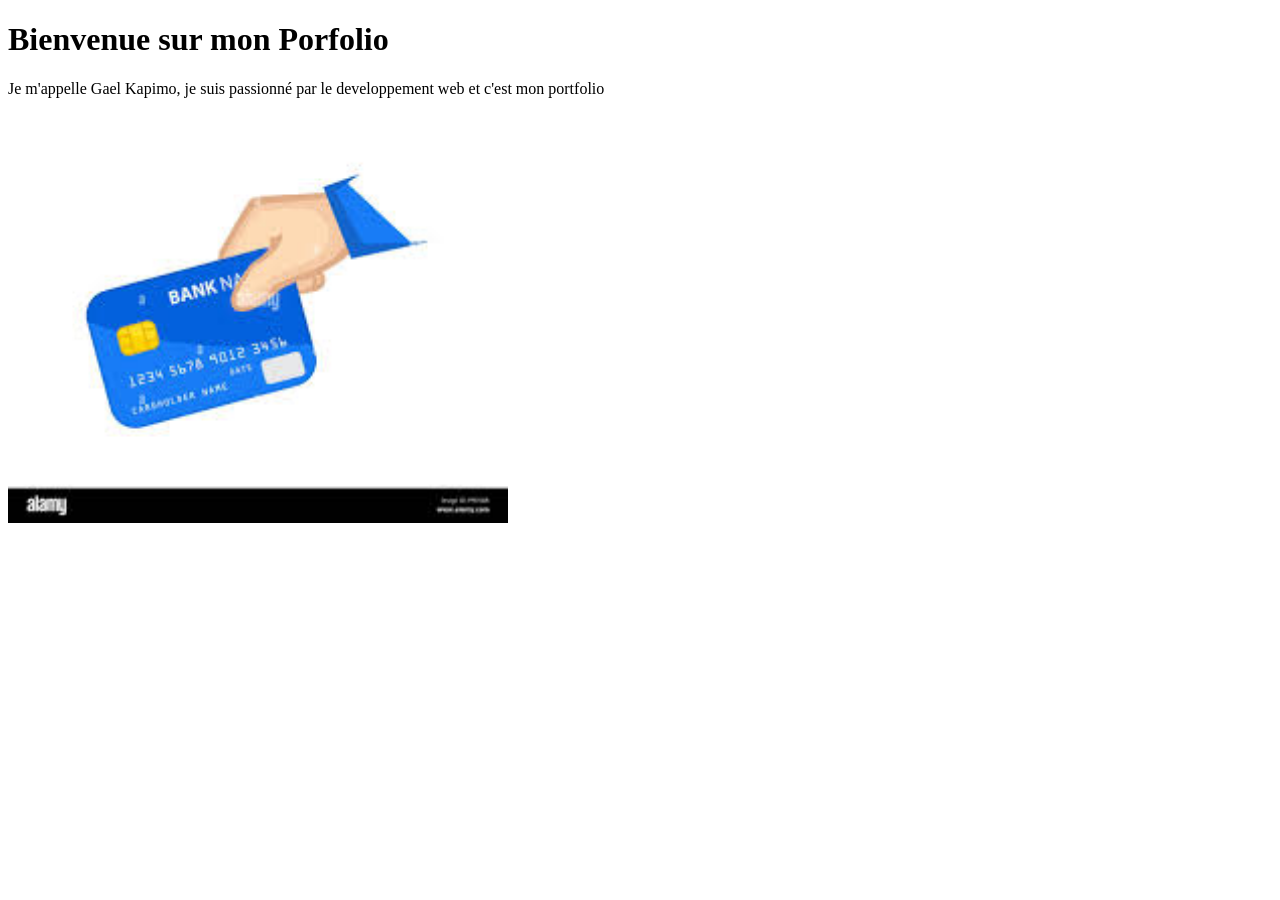
==== index.html @ 62766a50 "code modifie" ====
<!DOCTYPE html>
<html>
    <head>
        <title>
            LMonporfolio
        </title>
    </head>
    <body>
            <h1>
                Bienvenue sur mon Porfolio
            </h1>
            <p>
                Je m'appelle Gael Kapimo, je suis passionné par le developpement web et c'est mon portfolio
            </p>

            <img src="image/bankcard.jpg" width="500Px" alt="">
    </body>
</html>
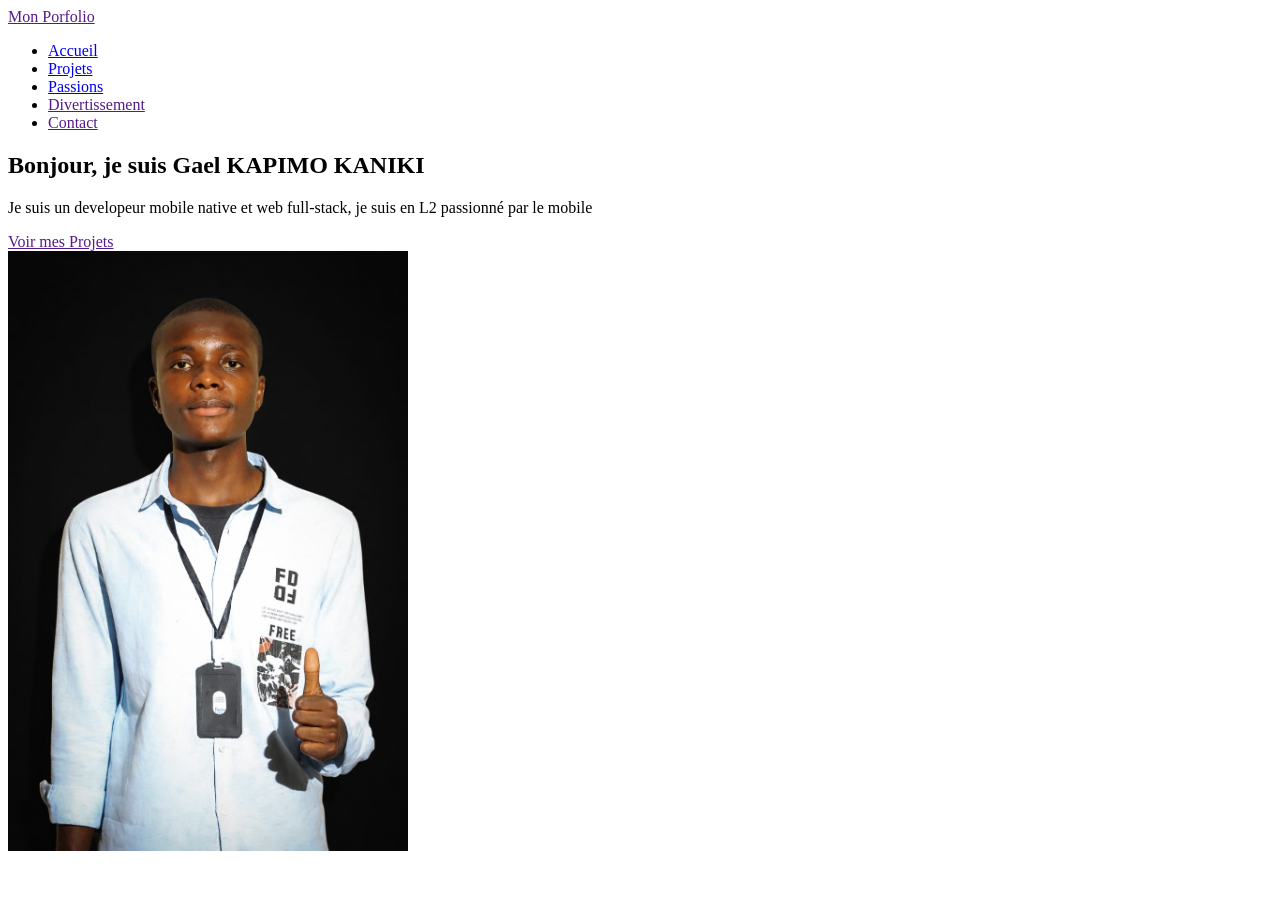
==== commit bcc4e0e1: "creation du header et de la section hero" ====
--- a/index.html
+++ b/index.html
@@ -1,18 +1,41 @@
 <!DOCTYPE html>
-<html>
-    <head>
-        <title>
-            LMonporfolio
-        </title>
-    </head>
-    <body>
-            <h1>
-                Bienvenue sur mon Porfolio
-            </h1>
-            <p>
-                Je m'appelle Gael Kapimo, je suis passionné par le developpement web et c'est mon portfolio
-            </p>
+<html lang="en">
+<head>
+    <meta charset="UTF-8">
+    <meta name="viewport" content="width=device-width, initial-scale=1.0">
+    <title>Mon Porfolio</title>
+</head>
+<body>
+    <header>
+        <div>
+            <a href="">Mon Porfolio</a>
+        </div>
+        <nav>
+            <ul>
+                <li><a href="#">Accueil</a> </li>
+                <li><a href="#">Projets</a></li>
+                <li><a href="#">Passions</a></li>
+                <li><a href="">Divertissement</a></li>
+                <li><a href="">Contact</a></li>
+            </ul>
+        </nav>
+    </header>
+    <main>
+        <section>
+            <div>
+                <h1>Bonjour, je suis Gael KAPIMO KANIKI</h1>
+                <p>Je suis un developeur mobile native et web full-stack, je suis en L2 passionné par le mobile</p>
+                <a href="">Voir mes Projets</a>
+            </div>
+            <div>
+                <img src="image/profile.jpg" alt="Ma photo de profil" width="400px">
+            </div>
+        </section>
+        <section></section>
+        <section></section>
+    </main>
+    <footer>
 
-            <img src="image/bankcard.jpg" width="500Px" alt="">
-    </body>
+    </footer>
+</body>
 </html>
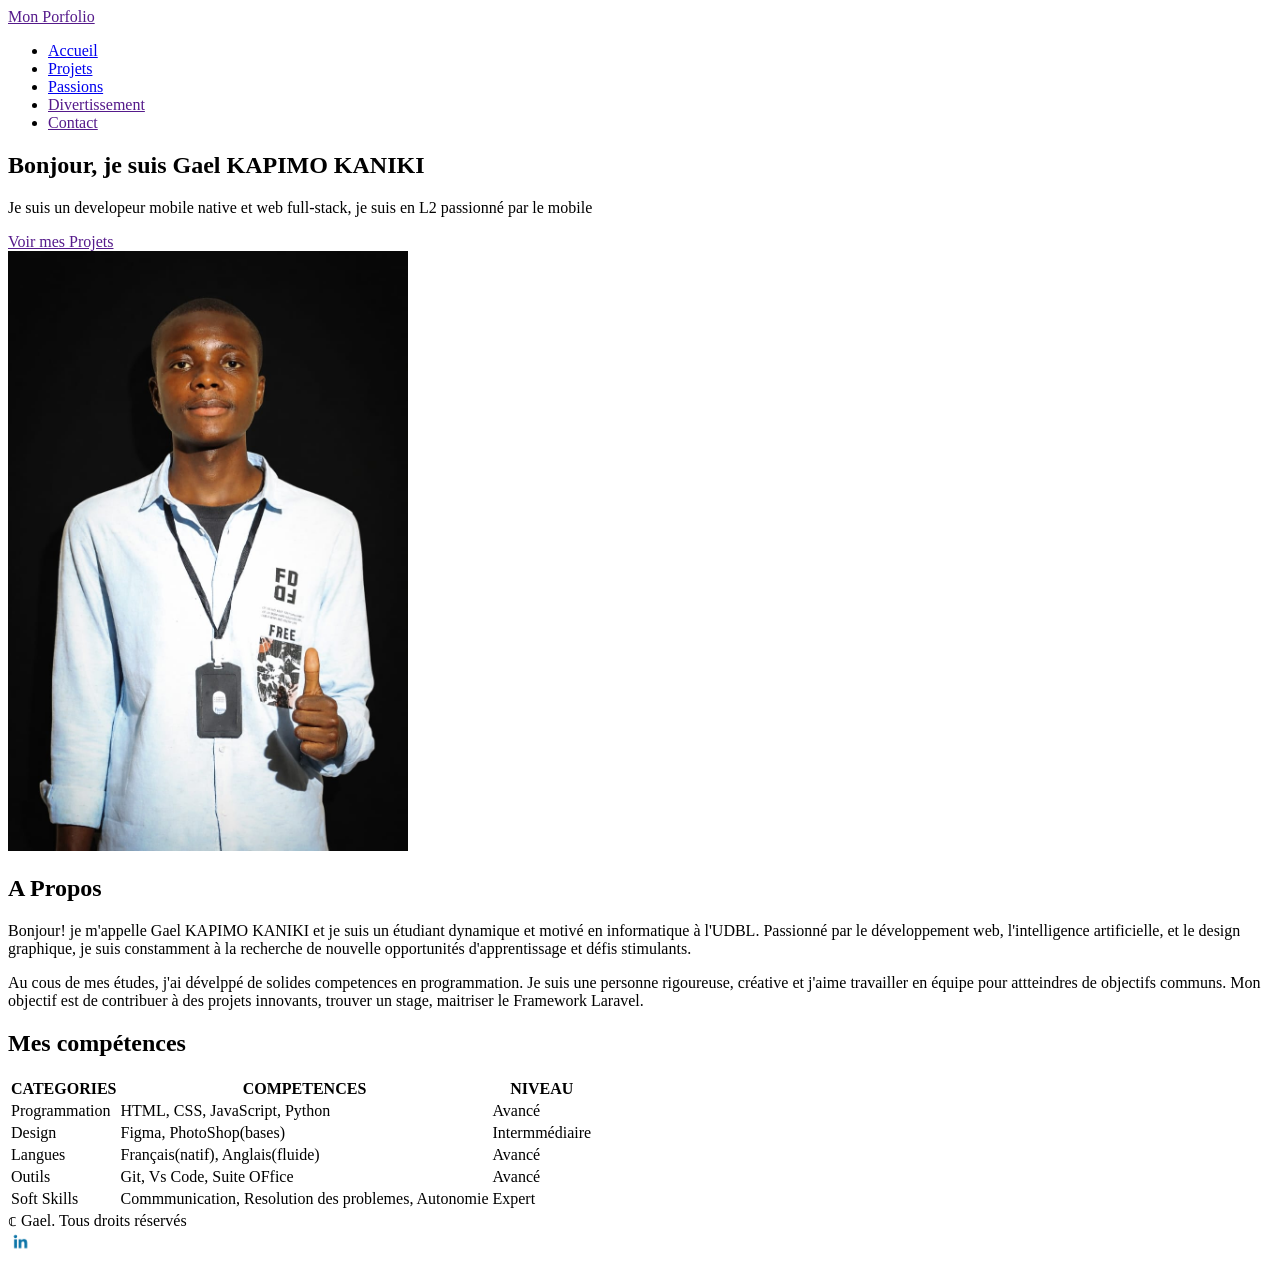
==== commit 78e1433b: "la nouvelle mise au jour du site" ====
--- a/index.html
+++ b/index.html
@@ -31,11 +31,56 @@
                 <img src="image/profile.jpg" alt="Ma photo de profil" width="400px">
             </div>
         </section>
-        <section></section>
-        <section></section>
+        <section >
+            <h2>A Propos</h2>
+            <p>
+                Bonjour! je m'appelle Gael KAPIMO KANIKI et je suis un étudiant dynamique et motivé en informatique à l'UDBL. Passionné par le développement web, l'intelligence artificielle, et le design graphique, je suis constamment à la recherche de nouvelle opportunités d'apprentissage et défis stimulants.
+            </p>
+            <p>
+                Au cous de mes études, j'ai dévelppé de solides competences en programmation. Je suis une personne rigoureuse, créative et j'aime travailler en équipe pour attteindres de objectifs communs. Mon objectif est de contribuer à des projets innovants, trouver un stage, maitriser le Framework Laravel.
+            </p>
+        </section>
+
+        <section>
+            <h2>Mes compétences</h2>
+            
+            <table>
+                <tr>
+                    <th>CATEGORIES</th>
+                    <th>COMPETENCES</th>
+                    <th>NIVEAU</th>
+                </tr>
+                <tr>
+                    <td>Programmation</td>
+                    <td>HTML, CSS, JavaScript, Python</td>
+                    <td>Avancé</td>
+                </tr>
+                <tr>
+                    <td>Design</td>
+                    <td>Figma, PhotoShop(bases)</td>
+                    <td>Intermmédiaire</td>
+                </tr>
+                <tr>
+                    <td>Langues</td>
+                    <td>Français(natif), Anglais(fluide)</td>
+                    <td>Avancé</td>
+                </tr>
+                <tr>
+                    <td>Outils</td>
+                    <td>Git, Vs Code, Suite OFfice</td>
+                    <td>Avancé</td>
+                </tr>
+                <tr>
+                    <td>Soft Skills</td>
+                    <td>Commmunication, Resolution des problemes, Autonomie</td>
+                    <td>Expert</td>
+                </tr>
+            </table>
+        </section>
     </main>
     <footer>
-
+        <div>&copf; Gael. Tous droits réservés</div>
+        <div><img src="image/logo_linkdlin.png" alt="" width="25px"> <img src="image/github-logo.png" alt="" width="25px"> <img src="image/logo_x.jpg" alt="" width="25px"></div>
     </footer>
 </body>
 </html>
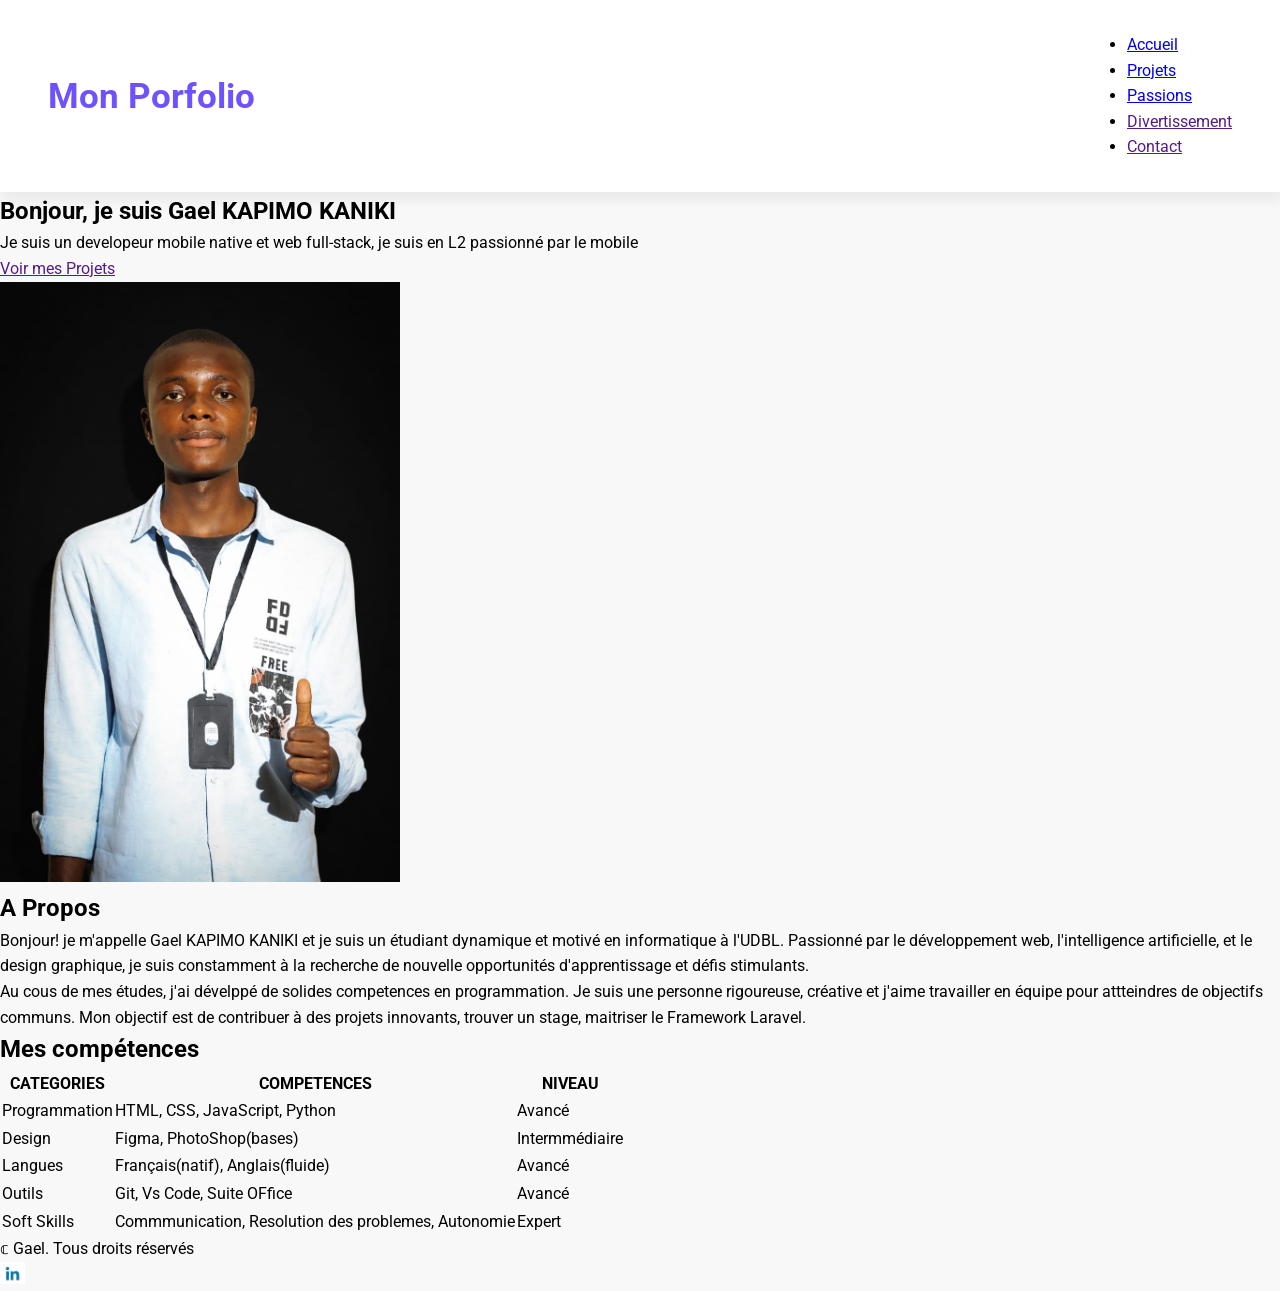
==== commit 48ada476: "Stylisation du header" ====
--- a/index.html
+++ b/index.html
@@ -1,6 +1,10 @@
 <!DOCTYPE html>
 <html lang="en">
 <head>
+    <link rel="preconnect" href="https://fonts.googleapis.com">
+    <link rel="preconnect" href="https://fonts.gstatic.com" crossorigin>
+    <link href="https://fonts.googleapis.com/css2?family=Roboto:ital,wght@0,100..900;1,100..900&display=swap" rel="stylesheet">
+    <link rel="stylesheet" href="css/style.css">
     <meta charset="UTF-8">
     <meta name="viewport" content="width=device-width, initial-scale=1.0">
     <title>Mon Porfolio</title>
--- a/css/style.css
+++ b/css/style.css
@@ -0,0 +1,39 @@
+@import url('https://fonts.googleapis.com/css2?family=Roboto:ital,wght@0,100..900;1,100..900&display=swap');
+
+:root{
+    --violet-doux : #6C53FF;
+    --violet-fonce : #534EDD;
+    --orange-vif : #FFA726;
+    --gris-tres-fonce : #333;
+    --gris-fonce : #666;
+    --gris-tres-clair : #f8f8f8;
+    --gris-clair : #EEE;
+}
+*{
+    margin: 0;
+    padding: 0;
+    box-sizing: border-box;
+}
+body{
+    background-color: var(--gris-tres-clair);
+    font-family: Roboto, sans-serif;
+    line-height: 1.6;
+}
+header{
+    background-color: white;
+    box-shadow: 2px 10px 10px rgba(0,0,0,0.05);
+    position: sticky;
+    top: 0;
+    z-index: 100;
+    display: flex;
+    justify-content: space-between;
+    align-items: center;
+    padding: 2rem 3rem;
+}
+
+header div a {
+    text-decoration: none;
+    color: var(--violet-doux);
+    font-weight: bold;
+    font-size: 2.2rem;
+}
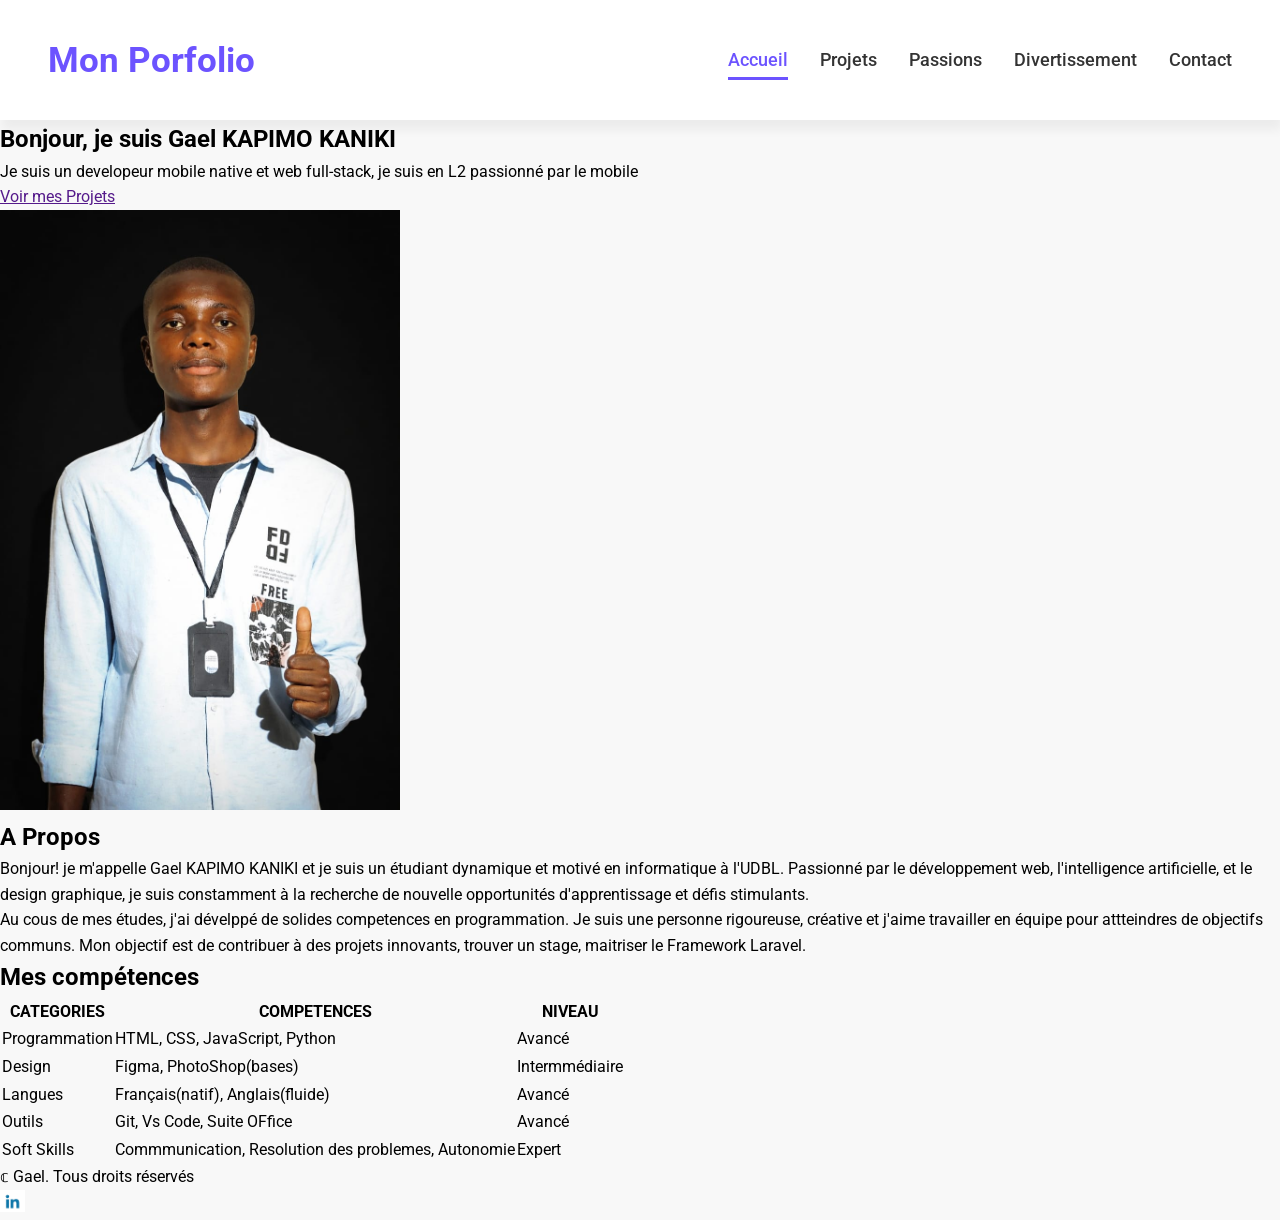
==== commit 79f50662: "Stylisation du menu et creation" ====
--- a/index.html
+++ b/index.html
@@ -16,11 +16,11 @@
         </div>
         <nav>
             <ul>
-                <li><a href="#">Accueil</a> </li>
-                <li><a href="#">Projets</a></li>
-                <li><a href="#">Passions</a></li>
-                <li><a href="">Divertissement</a></li>
-                <li><a href="">Contact</a></li>
+                <li><a href="index.html" class="active">Accueil</a> </li>
+                <li><a href="projets.html">Projets</a></li>
+                <li><a href="passions.html">Passions</a></li>
+                <li><a href="divertissement.html">Divertissement</a></li>
+                <li><a href="contact.html">Contact</a></li>
             </ul>
         </nav>
     </header>
--- a/css/style.css
+++ b/css/style.css
@@ -1,24 +1,27 @@
 @import url('https://fonts.googleapis.com/css2?family=Roboto:ital,wght@0,100..900;1,100..900&display=swap');
 
 :root{
-    --violet-doux : #6C53FF;
-    --violet-fonce : #534EDD;
-    --orange-vif : #FFA726;
-    --gris-tres-fonce : #333;
-    --gris-fonce : #666;
-    --gris-tres-clair : #f8f8f8;
-    --gris-clair : #EEE;
+    --violet-doux: #6C53FF;
+    --violet-fonce: #534EDD;
+    --orange-vif: #FFA726;
+    --gris-tres-fonce: #333;
+    --gris-fonce: #666;
+    --gris-tres-clair: #f8f8f8;
+    --gris-clair: #EEE;
 }
+
 *{
     margin: 0;
     padding: 0;
     box-sizing: border-box;
 }
+
 body{
     background-color: var(--gris-tres-clair);
     font-family: Roboto, sans-serif;
     line-height: 1.6;
 }
+
 header{
     background-color: white;
     box-shadow: 2px 10px 10px rgba(0,0,0,0.05);
@@ -31,9 +34,53 @@
     padding: 2rem 3rem;
 }
 
-header div a {
+header div a{
     text-decoration: none;
     color: var(--violet-doux);
     font-weight: bold;
     font-size: 2.2rem;
 }
+
+ul{
+    display: flex;
+    gap: 2rem;
+}
+
+ul li{
+    list-style: none;
+}
+
+ul li a{
+    text-decoration: none;
+    color: var(--gris-tres-fonce);
+    font-weight: 500;
+    font-size: 1.1rem;
+    position: relative;
+    padding: 10px 0;
+}
+
+ul li a:hover{
+    color: var(--violet-doux);
+}
+
+ul li a::after{
+    content: '';
+    position: absolute;
+    left: 0;
+    bottom: 0;
+    height: 3px;
+    width: 0%;
+    background-color: var(--violet-doux);
+    transition: width 0.5s ease;
+}
+
+ul li a:hover::after{
+    width: 100%;
+}
+
+a.active{
+    color: var(--violet-doux);
+}
+a.active::after{
+    width: 100%;
+}
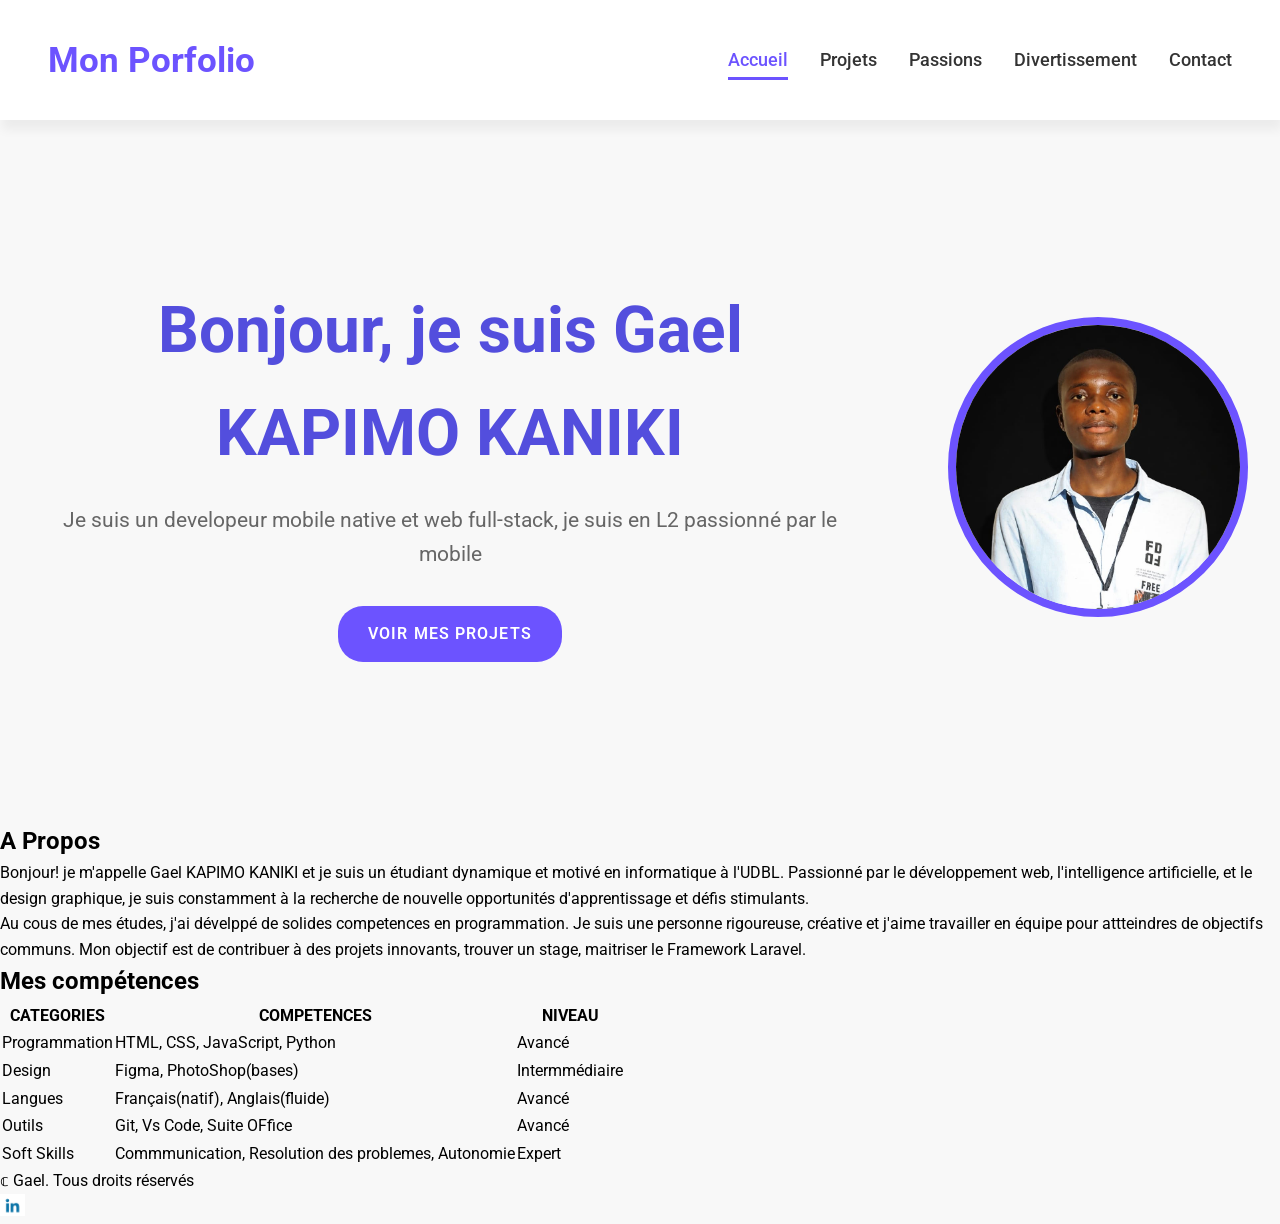
==== commit fd1d4833: "Stylisation de la section hero" ====
--- a/index.html
+++ b/index.html
@@ -25,14 +25,14 @@
         </nav>
     </header>
     <main>
-        <section>
+        <section class="hero">
             <div>
                 <h1>Bonjour, je suis Gael KAPIMO KANIKI</h1>
                 <p>Je suis un developeur mobile native et web full-stack, je suis en L2 passionné par le mobile</p>
-                <a href="">Voir mes Projets</a>
+                <a href="projets.html">Voir mes Projets</a>
             </div>
             <div>
-                <img src="image/profile.jpg" alt="Ma photo de profil" width="400px">
+                <img src="image/profile.jpg" alt="Ma photo de profil">
             </div>
         </section>
         <section >
--- a/css/style.css
+++ b/css/style.css
@@ -83,4 +83,47 @@
 }
 a.active::after{
     width: 100%;
+}
+.hero{
+    display: flex;
+    justify-content:center;
+    align-items:center;
+    text-align: center;
+    gap: 5rem;
+    margin: 10rem 2rem;
+}
+.hero img{
+    width:300px;
+    height:300px;
+    object-fit: cover;
+    border-radius: 50%;
+    border: 8px solid var(--violet-doux);
+}
+.hero h1{
+    color: var(--violet-fonce);
+    font-size: 4rem;
+    font-weight: 700;
+    margin-bottom: 1.2rem;
+}
+.hero p{
+    color: var(--gris-fonce);
+    font-size: 1.3rem;
+    margin-bottom: 1.2rem;
+}
+.hero a{
+    text-decoration: none;
+    display: inline-block;
+    background-color: var(--violet-doux);
+    color: white;
+    padding: 15px 30px;
+    border-radius: 25px;
+    text-transform: uppercase;
+    letter-spacing: 1.1px;
+    font-weight: 600;
+    margin-top: 1rem;
+    transition: background-color 0.3s ease, transform 0.2s ease;
+}
+.hero a:hover{
+    background-color: var(--violet-fonce);
+    transform: translateY(-3px);
 }
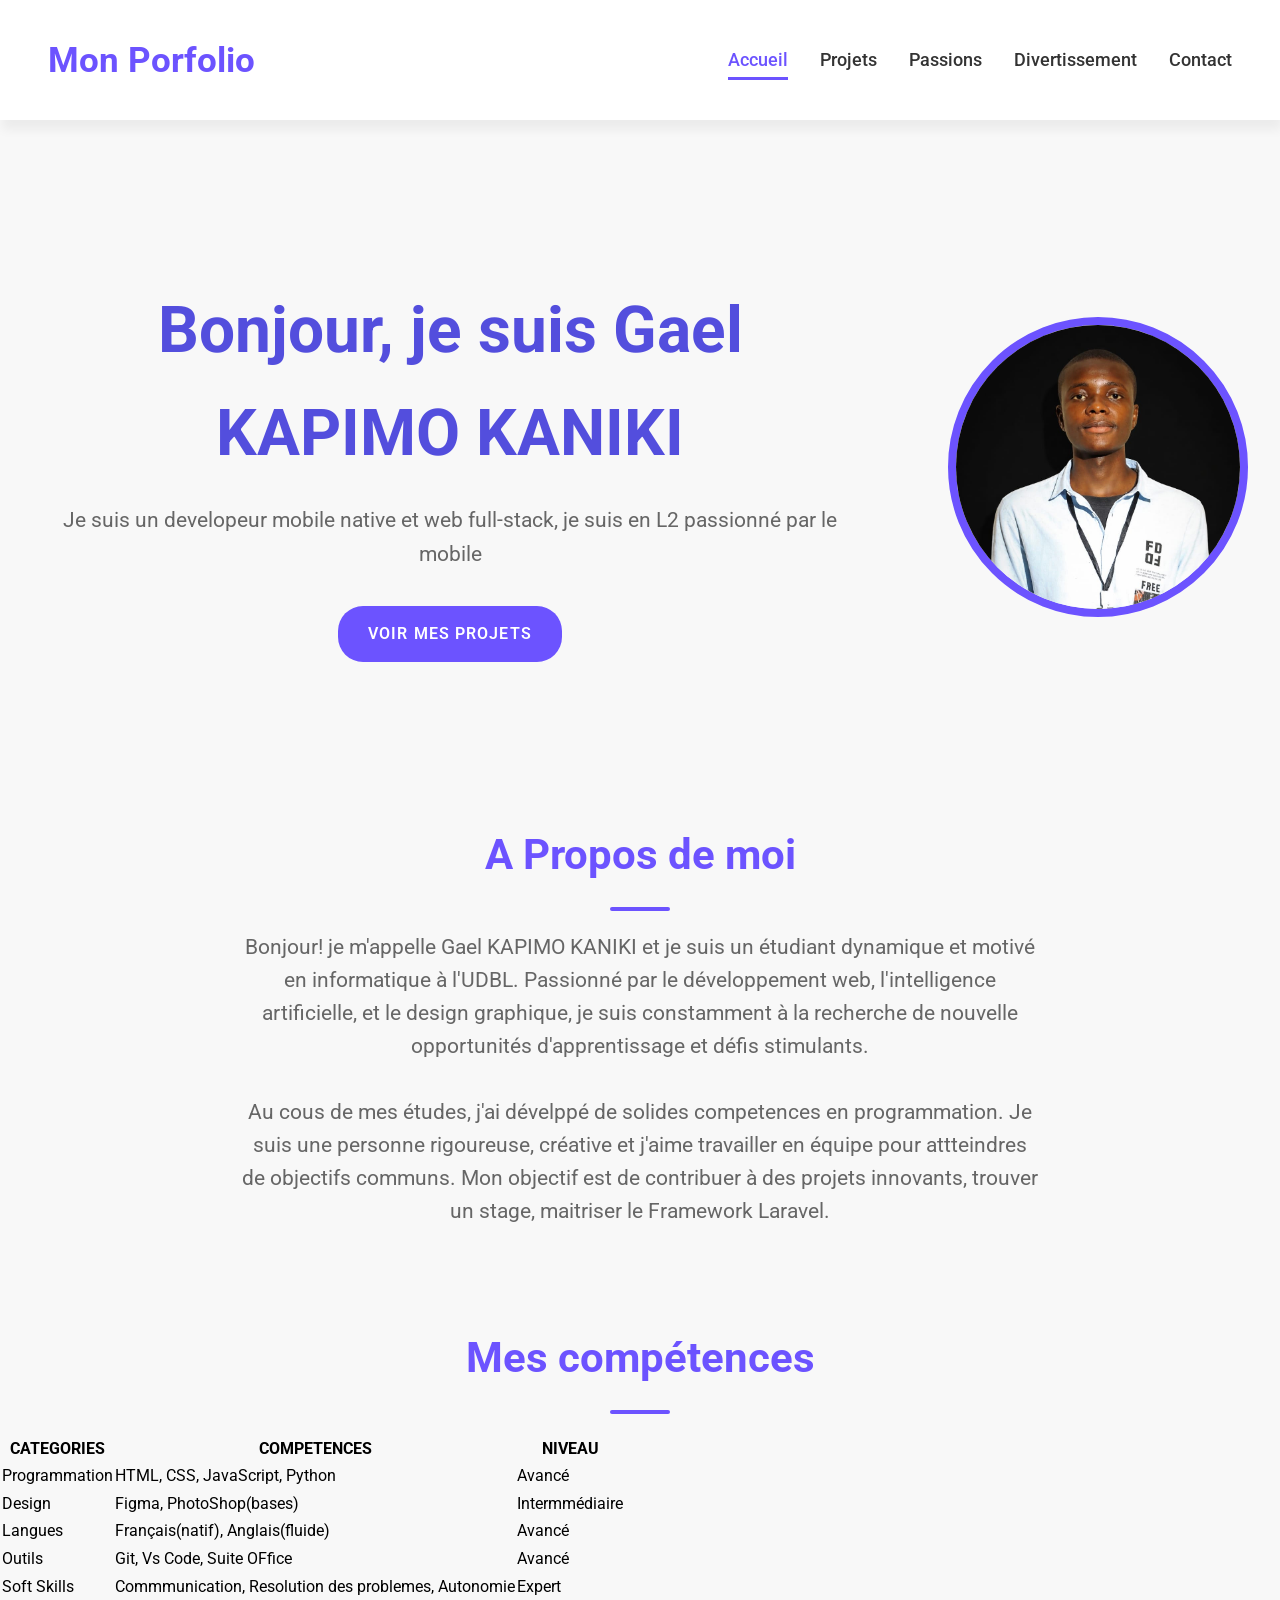
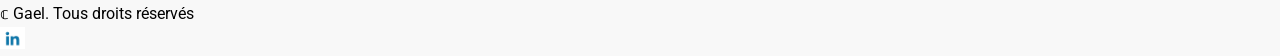
==== commit 48ce9013: "Stylisation de la section apropos" ====
--- a/index.html
+++ b/index.html
@@ -35,17 +35,17 @@
                 <img src="image/profile.jpg" alt="Ma photo de profil">
             </div>
         </section>
-        <section >
-            <h2>A Propos</h2>
+        <section class="apropos">
+            <h2>A Propos de moi</h2>
             <p>
                 Bonjour! je m'appelle Gael KAPIMO KANIKI et je suis un étudiant dynamique et motivé en informatique à l'UDBL. Passionné par le développement web, l'intelligence artificielle, et le design graphique, je suis constamment à la recherche de nouvelle opportunités d'apprentissage et défis stimulants.
             </p>
-            <p>
+            <p> 
                 Au cous de mes études, j'ai dévelppé de solides competences en programmation. Je suis une personne rigoureuse, créative et j'aime travailler en équipe pour attteindres de objectifs communs. Mon objectif est de contribuer à des projets innovants, trouver un stage, maitriser le Framework Laravel.
             </p>
         </section>
 
-        <section>
+        <section class="competences">
             <h2>Mes compétences</h2>
             
             <table>
--- a/css/style.css
+++ b/css/style.css
@@ -126,4 +126,32 @@
 .hero a:hover{
     background-color: var(--violet-fonce);
     transform: translateY(-3px);
-}+}
+.apropos{
+    width: 800px;
+    margin:  6rem auto;
+    text-align: center;
+}
+section h2{
+    color: var(--violet-doux);
+    font-size: 2.6rem;
+    font-weight: 700;
+    position: relative;
+    margin-bottom: 1.2rem;
+    text-align: center;
+    
+}
+section h2::after{
+    content: '';
+    display: block;
+    width: 60px;
+    height: 4px;
+    background-color: var(--violet-doux);
+    margin: 1.2rem auto;
+    border-radius: 2px;
+}
+.apropos p {
+    margin-bottom: 2rem;
+    color: var(--gris-fonce);
+    font-size: 1.3rem;
+}
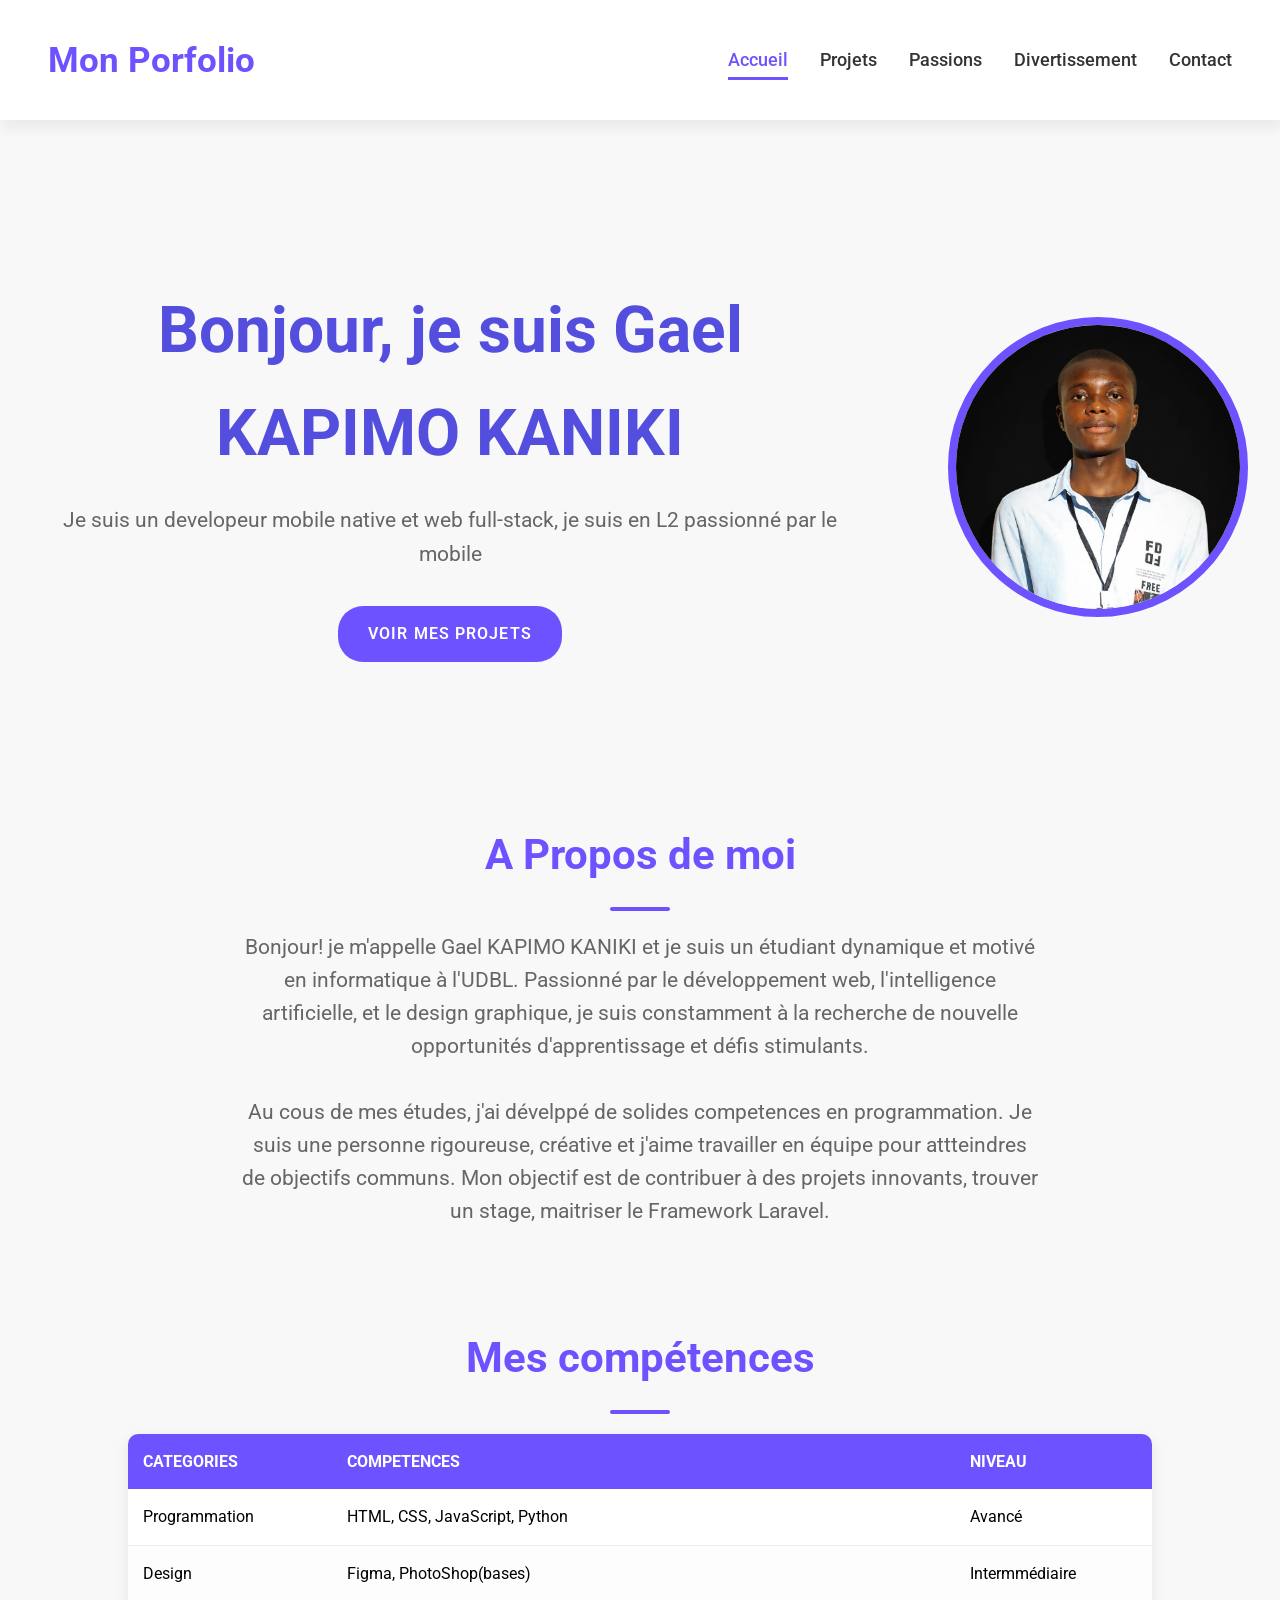
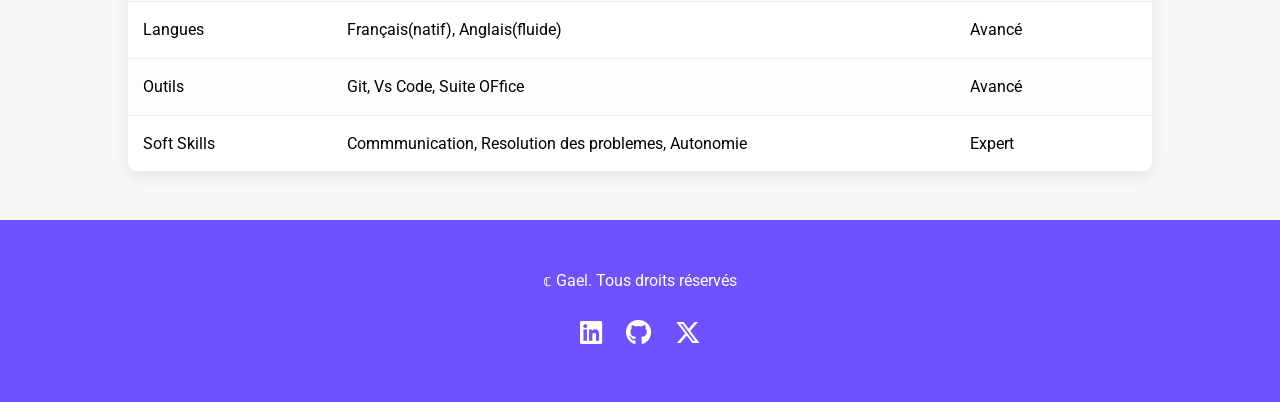
==== commit 6ef77bc5: "Stylisation de le section mes competences" ====
--- a/index.html
+++ b/index.html
@@ -2,6 +2,7 @@
 <html lang="en">
 <head>
     <link rel="preconnect" href="https://fonts.googleapis.com">
+    <link rel="stylesheet" href="https://cdnjs.cloudflare.com/ajax/libs/font-awesome/6.5.0/css/all.min.css">
     <link rel="preconnect" href="https://fonts.gstatic.com" crossorigin>
     <link href="https://fonts.googleapis.com/css2?family=Roboto:ital,wght@0,100..900;1,100..900&display=swap" rel="stylesheet">
     <link rel="stylesheet" href="css/style.css">
@@ -49,12 +50,15 @@
             <h2>Mes compétences</h2>
             
             <table>
-                <tr>
-                    <th>CATEGORIES</th>
-                    <th>COMPETENCES</th>
-                    <th>NIVEAU</th>
-                </tr>
-                <tr>
+                <thead>
+                    <tr>
+                        <th>CATEGORIES</th>
+                        <th>COMPETENCES</th>
+                        <th>NIVEAU</th>
+                    </tr>
+                </thead>
+                <tbody>
+                    <tr>
                     <td>Programmation</td>
                     <td>HTML, CSS, JavaScript, Python</td>
                     <td>Avancé</td>
@@ -79,12 +83,17 @@
                     <td>Commmunication, Resolution des problemes, Autonomie</td>
                     <td>Expert</td>
                 </tr>
+            </tbody>
             </table>
         </section>
     </main>
     <footer>
-        <div>&copf; Gael. Tous droits réservés</div>
-        <div><img src="image/logo_linkdlin.png" alt="" width="25px"> <img src="image/github-logo.png" alt="" width="25px"> <img src="image/logo_x.jpg" alt="" width="25px"></div>
+        <p>&copf; Gael. Tous droits réservés</p>
+        <div>
+            <a href=""><i class="fa-brands fa-linkedin"></i></a>
+            <a href=""><i class="fa-brands fa-github"></i></a>
+            <a href=""><i class="fa-brands fa-x-twitter"></i></a>
+        </div>
     </footer>
 </body>
 </html>
--- a/css/style.css
+++ b/css/style.css
@@ -155,3 +155,56 @@
     color: var(--gris-fonce);
     font-size: 1.3rem;
 }
+.competences table{
+    width: 80%;
+    margin: 0 auto;
+    border-collapse: collapse;
+    background-color: #FFF;
+    box-shadow: 0 5px 15px rgba(0,0,0,0.08);
+    border-radius: 10px;
+    overflow: hidden;
+}
+.competences table th, .competences table td{
+    padding: 15px;
+}
+.competences table thead{
+    background-color: var(--violet-doux);
+    color: #FFF;
+    text-transform: uppercase;
+}
+.competences table tbody td {
+    border-bottom: 1px solid var(--gris-clair);
+}
+.competences table tbody tr:nth-child(even){
+    background-color: #fdfdfd;
+}
+.competences table tbody tr{
+    transition: background-color 0.3s ease;
+}
+.competences table tbody tr:hover{
+    background-color: #f0f0f0;
+}
+.competences table thead th{
+    text-align: left;
+}
+footer{
+    margin-top: 3rem;
+    background-color: var(--violet-doux);
+    padding: 3rem 0;
+    text-align: center;
+}
+footer p{
+    color: white;
+    margin-bottom: 1.2rem;
+}
+footer a {
+    display: inline-block;
+    font-size: 1.6rem;
+    color: white;
+    margin: 0 10px;
+    transition: color 0.3s ease, transform 0.2s ease;
+}
+footer a:hover{
+    color: var(--orange-vif);
+    transform: translateY(-3px);
+}
